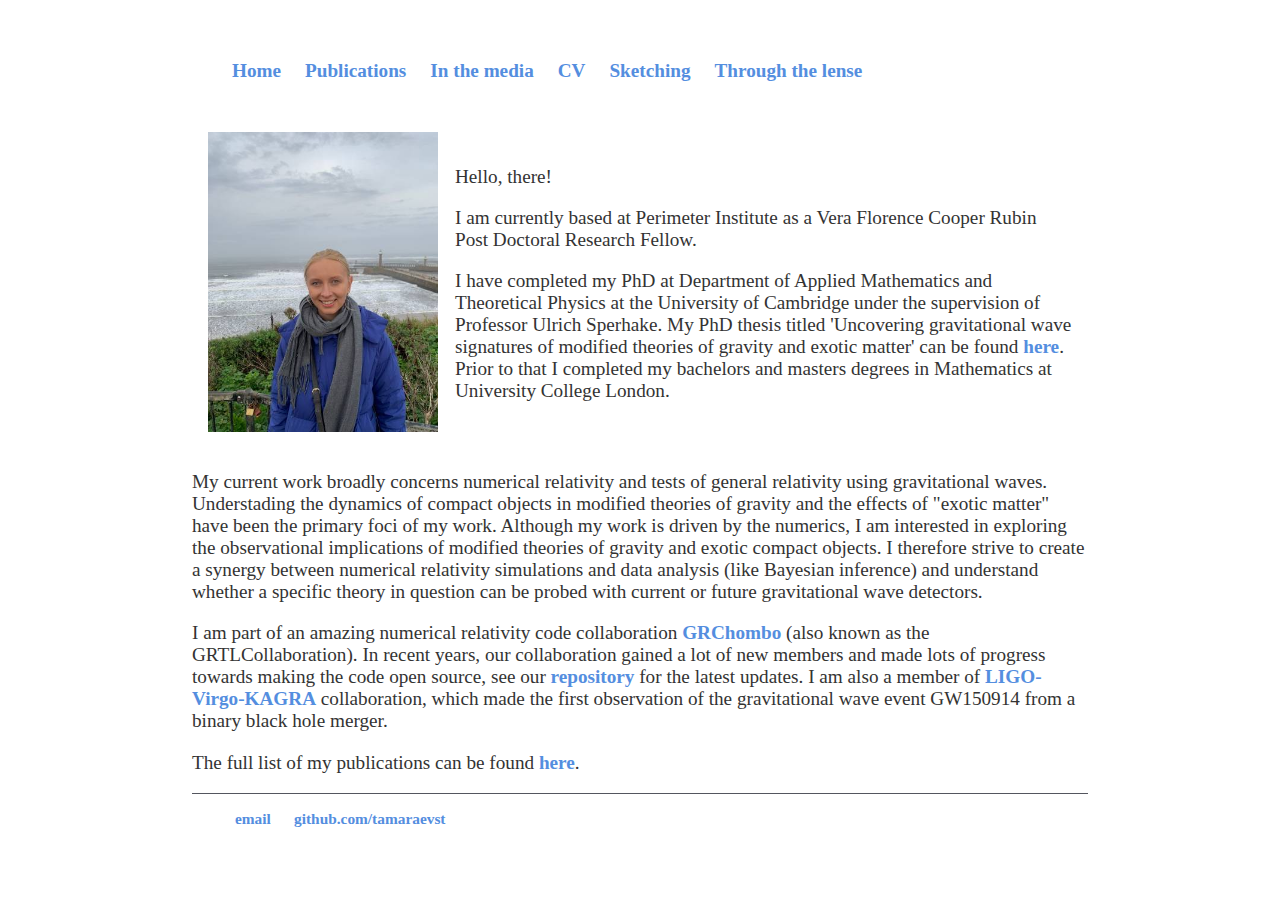
==== index.html @ 053c15eb "update paths" ====
<!DOCTYPE html>
<html>
	<head>
		<meta name="generator" content="Hugo 0.54.0" />
		<meta http-equiv="X-UA-Compatible" content="IE=edge, chrome=1">
  		<meta name="HandheldFriendly" content="True">
  		<meta name="MobileOptimized" content="320">
  		<meta name="viewport" content="width=device-width, initial-scale=1, shrink-to-fit=no, maximum-scale=1" />
  		<meta name="author" content="Tamara Evstafyeva">

		<title>Tamara's webpage</title>
		<!-- link to main stylesheet -->
		<link rel="stylesheet" type="text/css" href="/css/main.css">
	</head>
	<body>
		<nav>
    		<ul>
        		<li><a href="/">Home</a></li>
	        	<li><a href="/publications">Publications</a></li>
				<li><a href="/media">In the media</a></li>
        		<li><a href="/cv">CV</a></li>
        		<li><a href="/sketching">Sketching</a></li>
			<li><a href="/lense">Through the lense</a></li>
    		</ul>
		</nav>

		<style>
  		.container {
    		  display: flex;
    		  align-items: center;
    		  justify-content: center;
  		}
  	    </style>

  		<body>
			<br>
    <table cellspacing="15">
        <tr>
            <td>
                <img src="IMG-20231021-WA0015.jpg" width="230px" height="300px">
            </td>
            <td>
				<p>
					Hello, there!
				</p> 
				
                <p>
                    I am currently based at Perimeter Institute as a Vera Florence Cooper Rubin Post Doctoral Research Fellow. </p> 
				
				<p> I have completed my PhD at Department of Applied Mathematics and Theoretical Physics at the University of Cambridge under the supervision of Professor Ulrich Sperhake.
					My PhD thesis titled 'Uncovering gravitational wave signatures of modified theories of gravity and exotic matter' can be found <a href="https://www.repository.cam.ac.uk/items/f7c6898a-540d-46ef-8fa9-5eaf4aa687ca">here</a>. Prior to that I completed my bachelors and masters degrees in Mathematics at University College London. </p> 
					
				</p>
            </td>
        </tr>
    </table>

	<p> My current work broadly concerns numerical relativity and tests of general relativity using gravitational waves. Understading the dynamics 
		of compact objects in modified theories of gravity and the effects of "exotic matter" have been the primary foci of my work. 
		Although my work is driven by the numerics, I am interested in exploring the observational implications of modified theories of gravity and exotic compact objects. 
		I therefore strive to create a synergy between numerical relativity simulations and data analysis (like Bayesian inference) and understand whether a specific theory in
		question can be probed with current or future gravitational wave detectors.
	</p>

	<p>
		I am part of an amazing numerical relativity code collaboration <a href="https://www.grchombo.org/">GRChombo</a> (also known as the GRTLCollaboration). 
		In recent years, our collaboration gained a lot of new members and made lots of progress towards making the code open source, see our <a href="https://github.com/GRTLCollaboration">repository</a> for the latest updates. 
		I am also a member of <a href="https://www.ligo.org/">LIGO-Virgo-KAGRA</a> collaboration, which made the first observation of the gravitational wave 
		event GW150914 from a binary black hole merger.

	<p> 
		The full list of my publications can be found <a href="https://tamaraevst.github.io/publications/">here</a>.
	</p>

		<footer>
    		<ul>
        		<li><a href="mailto:te307@cam.ac.uk">email</a></li>
        		<li><a href="https://github.com/tamaraevst">github.com/tamaraevst</a></li>
			</ul>
		</footer>
	</body>
</html>
---- css/main.css ----
@import "./styles.css";

:root{
    --h-title-color:#b1b1ed;
}

/* .header {
    border-bottom: solid 2px var(--bs-blue);
} */

/* .bg-bottom {
    background-color: var(--h-title-color);
} */

body {
    margin: 60px auto;
    width: 70%;
}

/* nav ul, footer ul {
    font-family:'Newsreader';
    background-color: #b1b1ed;
    padding: 10px;
    list-style: none;
} */

nav ul li, footer ul li {
    display: inline;
    margin-right: 20px;
    font-size: 1.2em;
}
a {
    text-decoration: none;
    color: #548edf;
    font-weight: bold;
}
a:hover {
    /* color: #217ee7; */
    text-decoration: underline;
}
h1 {
    font-size: 1.0em;
    font-family:'Newsreader';
}
p {
    font-family:'Newsreader';
    font-size: 1.2em;
    /* line-height: 1.4em; */
    color: #333;
}
footer {
    border-top: 1px solid #54565f;
    padding: 3px;
    font-size: .8em;
    font-weight: bold;
}

ul.posts { 
    margin: 20px auto 40px; 
    font-size: 2.em;
}

ul.posts li {
    list-style: none;
}

.images
{
display: inline;
margin: 0px;
padding: 0px;
}

.center {
  display: block;
  margin-left: auto;
  margin-right: auto;
  width: 50%;
}

#content
{
display: block;
margin: 0px;
padding: 0px;
position: absolute;
top: 90px;
height: auto;
max-width: auto;
overflow-y: hidden;
overflow-x:auto;
white-space:nowrap;
}

* {box-sizing:border-box}

/* Slideshow container */
.slideshow-container {
  position: relative;
  width: 100%;
  height: 170px;
}.slide {
  position: absolute;
  width: 100%;
  height: 100%;
  display: none;
}.slide:first-child {
  display: block;
}.prev, .next {
  position: absolute;
  top: 50%;
  transform: translateY(-50%);
  width: auto;
  margin-top: -22px;
  padding: 16px;
  color: #162e4f;
  font-weight: bold;
  font-size: 24px;
  transition: 0.6s ease;
  border-radius: 0 3px 3px 0;
  cursor: pointer;
}.next {
  right: 0;
  border-radius: 3px 0 0 3px;
}
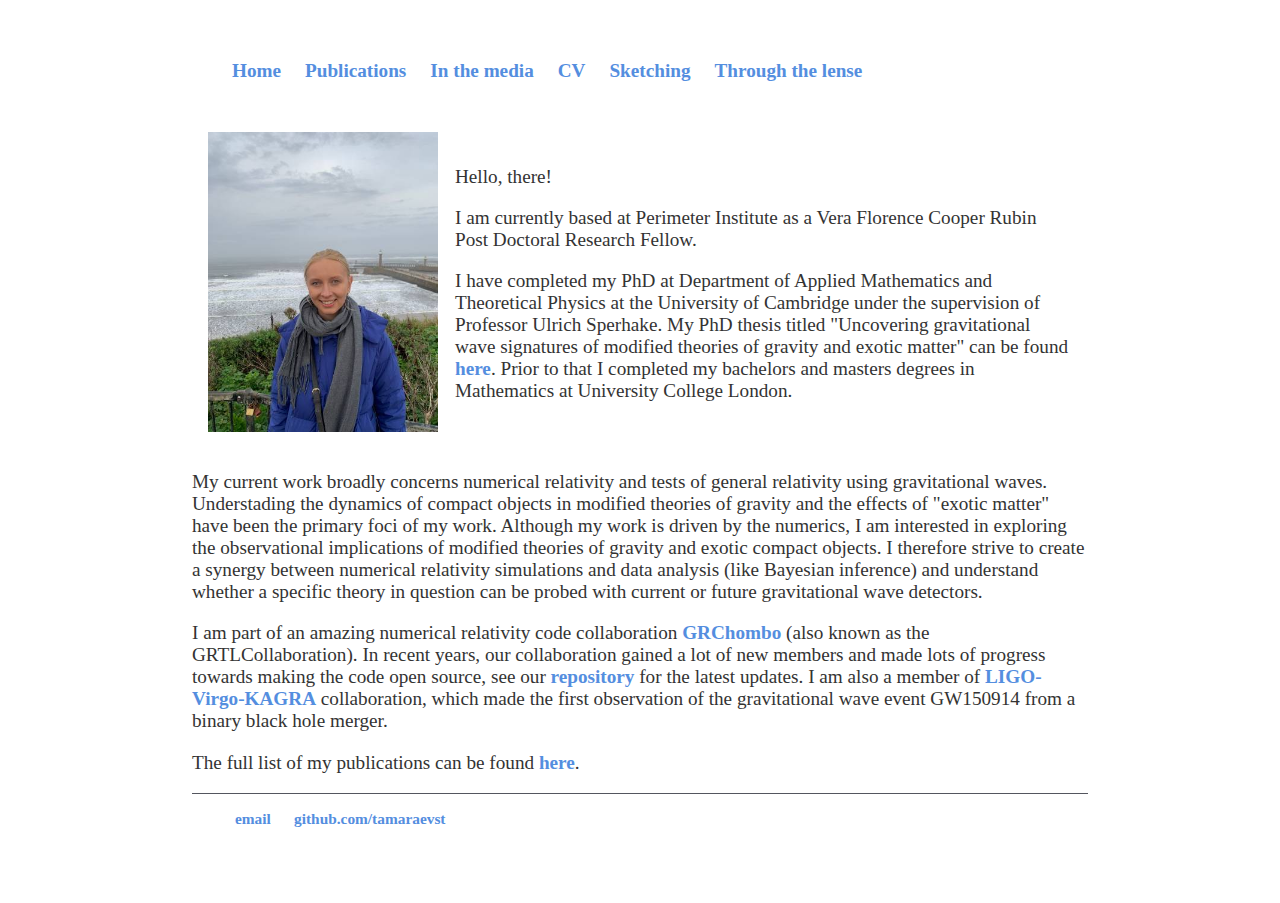
==== commit 33c3965f: "update syntax" ====
--- a/index.html
+++ b/index.html
@@ -48,7 +48,7 @@
                     I am currently based at Perimeter Institute as a Vera Florence Cooper Rubin Post Doctoral Research Fellow. </p> 
 				
 				<p> I have completed my PhD at Department of Applied Mathematics and Theoretical Physics at the University of Cambridge under the supervision of Professor Ulrich Sperhake.
-					My PhD thesis titled 'Uncovering gravitational wave signatures of modified theories of gravity and exotic matter' can be found <a href="https://www.repository.cam.ac.uk/items/f7c6898a-540d-46ef-8fa9-5eaf4aa687ca">here</a>. Prior to that I completed my bachelors and masters degrees in Mathematics at University College London. </p> 
+					My PhD thesis titled "Uncovering gravitational wave signatures of modified theories of gravity and exotic matter" can be found <a href="https://www.repository.cam.ac.uk/items/f7c6898a-540d-46ef-8fa9-5eaf4aa687ca">here</a>. Prior to that I completed my bachelors and masters degrees in Mathematics at University College London. </p> 
 					
 				</p>
             </td>
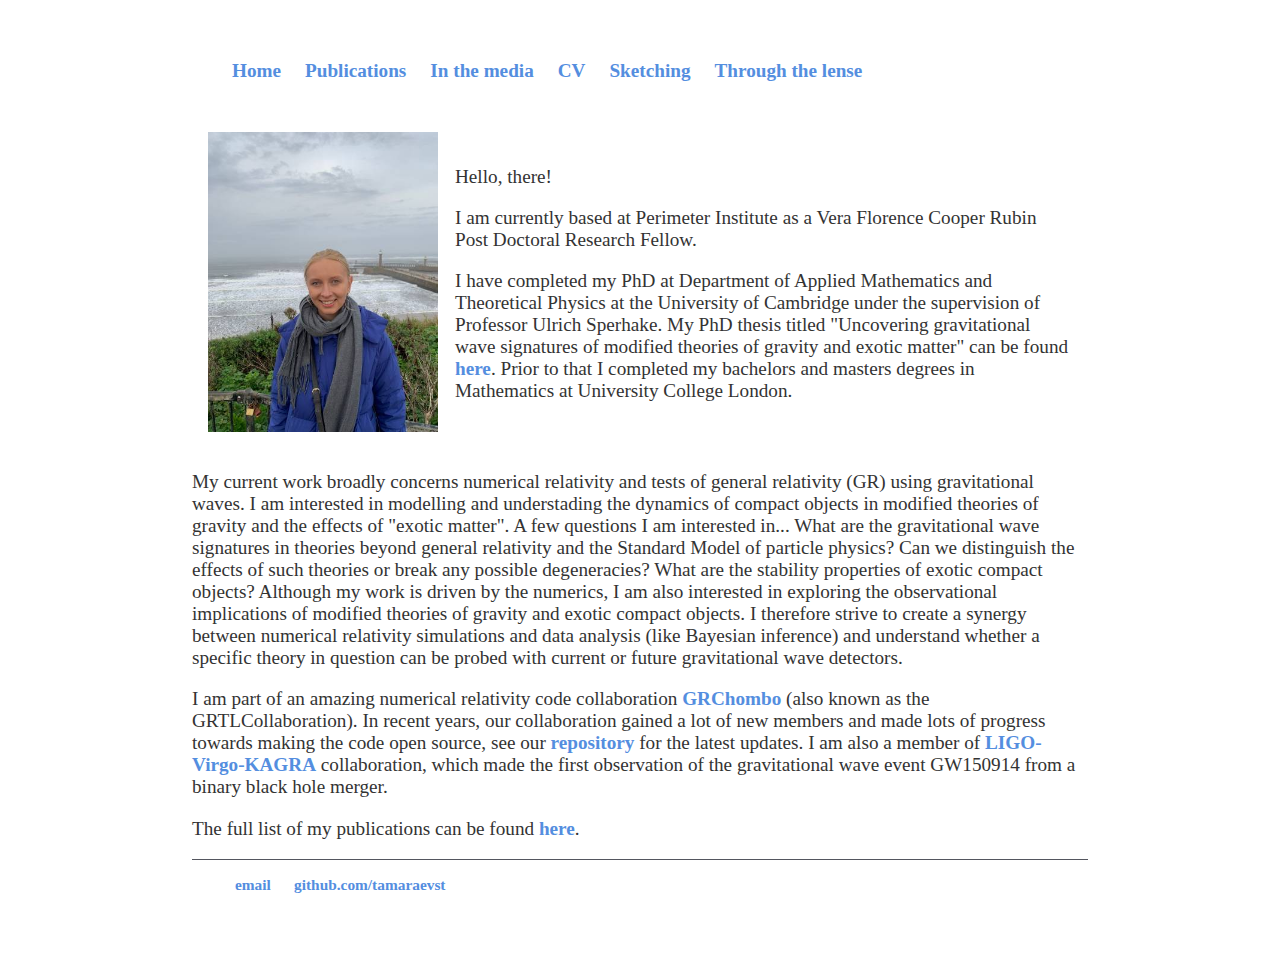
==== commit fda36aca: "Update index.html" ====
--- a/index.html
+++ b/index.html
@@ -55,9 +55,10 @@
         </tr>
     </table>
 
-	<p> My current work broadly concerns numerical relativity and tests of general relativity using gravitational waves. Understading the dynamics 
-		of compact objects in modified theories of gravity and the effects of "exotic matter" have been the primary foci of my work. 
-		Although my work is driven by the numerics, I am interested in exploring the observational implications of modified theories of gravity and exotic compact objects. 
+	<p> My current work broadly concerns numerical relativity and tests of general relativity (GR) using gravitational waves. I am interested in modelling and understading the dynamics 
+		of compact objects in modified theories of gravity and the effects of "exotic matter". A few questions I am interested in... What are the gravitational wave signatures in theories beyond general relativity and the Standard Model of particle physics? 
+		Can we distinguish the effects of such theories or break any possible degeneracies? What are the stability properties of exotic compact objects?  
+		Although my work is driven by the numerics, I am also interested in exploring the observational implications of modified theories of gravity and exotic compact objects. 
 		I therefore strive to create a synergy between numerical relativity simulations and data analysis (like Bayesian inference) and understand whether a specific theory in
 		question can be probed with current or future gravitational wave detectors.
 	</p>
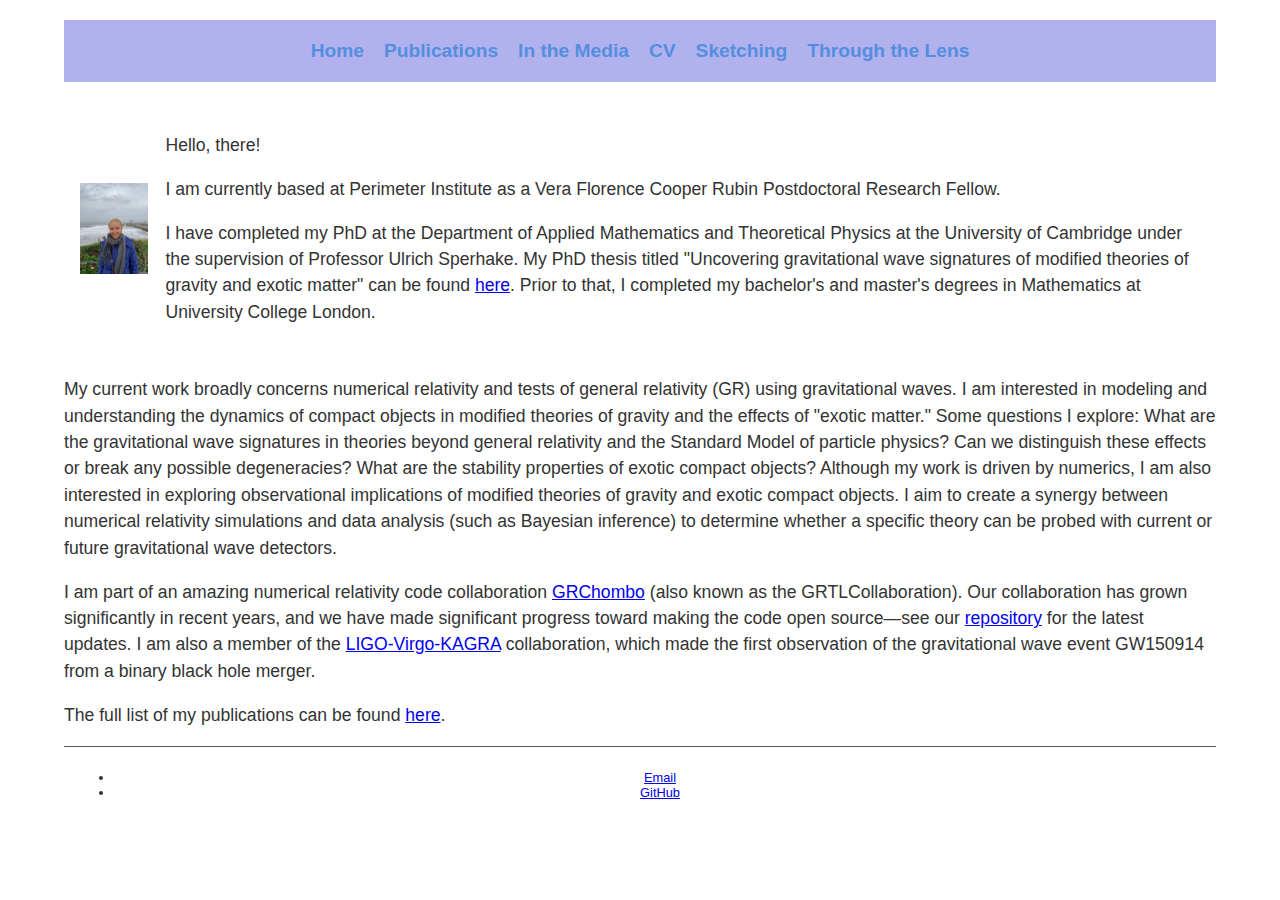
==== commit 39911599: "attempt to make mobile friendly web" ====
--- a/index.html
+++ b/index.html
@@ -1,83 +1,73 @@
 <!DOCTYPE html>
-<html>
-	<head>
-		<meta name="generator" content="Hugo 0.54.0" />
-		<meta http-equiv="X-UA-Compatible" content="IE=edge, chrome=1">
-  		<meta name="HandheldFriendly" content="True">
-  		<meta name="MobileOptimized" content="320">
-  		<meta name="viewport" content="width=device-width, initial-scale=1, shrink-to-fit=no, maximum-scale=1" />
-  		<meta name="author" content="Tamara Evstafyeva">
+<html lang="en">
+<head>
+  <meta name="generator" content="Hugo 0.54.0" />
+  <meta http-equiv="X-UA-Compatible" content="IE=edge, chrome=1">
+  <meta name="HandheldFriendly" content="True">
+  <meta name="MobileOptimized" content="320">
+  <meta name="viewport" content="width=device-width, initial-scale=1, shrink-to-fit=no, maximum-scale=1" />
+  <meta name="author" content="Tamara Evstafyeva">
 
-		<title>Tamara's webpage</title>
-		<!-- link to main stylesheet -->
-		<link rel="stylesheet" type="text/css" href="/css/main.css">
-	</head>
-	<body>
-		<nav>
-    		<ul>
-        		<li><a href="/">Home</a></li>
-	        	<li><a href="/publications">Publications</a></li>
-				<li><a href="/media">In the media</a></li>
-        		<li><a href="/cv">CV</a></li>
-        		<li><a href="/sketching">Sketching</a></li>
-			<li><a href="/lense">Through the lense</a></li>
-    		</ul>
-		</nav>
+  <title>Tamara's Webpage</title>
+  <link rel="stylesheet" href="/css/main.css">
+</head>
+<body>
+  <header>
+    <button class="menu-toggle" onclick="toggleMenu()">☰</button>
+    <nav>
+      <ul class="menu">
+        <li><a href="/">Home</a></li>
+        <li><a href="/publications">Publications</a></li>
+        <li><a href="/media">In the Media</a></li>
+        <li><a href="/cv">CV</a></li>
+        <li><a href="/sketching">Sketching</a></li>
+        <li><a href="/lense">Through the Lens</a></li>
+      </ul>
+    </nav>
+  </header>
 
-		<style>
-  		.container {
-    		  display: flex;
-    		  align-items: center;
-    		  justify-content: center;
-  		}
-  	    </style>
+  <div class="container">
+    <table cellspacing="15">
+      <tr>
+        <td>
+          <img src="IMG-20231021-WA0015.jpg" width="230px" height="300px" class="responsive-img">
+        </td>
+        <td>
+          <p>Hello, there!</p>
+          <p>I am currently based at Perimeter Institute as a Vera Florence Cooper Rubin Postdoctoral Research Fellow.</p>
+          <p>I have completed my PhD at the Department of Applied Mathematics and Theoretical Physics at the University of Cambridge under the supervision of Professor Ulrich Sperhake.
+            My PhD thesis titled "Uncovering gravitational wave signatures of modified theories of gravity and exotic matter" can be found 
+            <a href="https://www.repository.cam.ac.uk/items/f7c6898a-540d-46ef-8fa9-5eaf4aa687ca">here</a>. Prior to that, I completed my bachelor's and master's degrees in Mathematics at University College London.</p>
+        </td>
+      </tr>
+    </table>
+  </div>
 
-  		<body>
-			<br>
-    <table cellspacing="15">
-        <tr>
-            <td>
-                <img src="IMG-20231021-WA0015.jpg" width="230px" height="300px">
-            </td>
-            <td>
-				<p>
-					Hello, there!
-				</p> 
-				
-                <p>
-                    I am currently based at Perimeter Institute as a Vera Florence Cooper Rubin Post Doctoral Research Fellow. </p> 
-				
-				<p> I have completed my PhD at Department of Applied Mathematics and Theoretical Physics at the University of Cambridge under the supervision of Professor Ulrich Sperhake.
-					My PhD thesis titled "Uncovering gravitational wave signatures of modified theories of gravity and exotic matter" can be found <a href="https://www.repository.cam.ac.uk/items/f7c6898a-540d-46ef-8fa9-5eaf4aa687ca">here</a>. Prior to that I completed my bachelors and masters degrees in Mathematics at University College London. </p> 
-					
-				</p>
-            </td>
-        </tr>
-    </table>
+  <p>My current work broadly concerns numerical relativity and tests of general relativity (GR) using gravitational waves. I am interested in modeling and understanding the dynamics
+    of compact objects in modified theories of gravity and the effects of "exotic matter." Some questions I explore: What are the gravitational wave signatures in theories beyond general relativity and the Standard Model of particle physics?
+    Can we distinguish these effects or break any possible degeneracies? What are the stability properties of exotic compact objects? Although my work is driven by numerics, I am also interested in exploring observational implications
+    of modified theories of gravity and exotic compact objects. I aim to create a synergy between numerical relativity simulations and data analysis (such as Bayesian inference) to determine whether a specific theory can be probed with current or future gravitational wave detectors.
+  </p>
 
-	<p> My current work broadly concerns numerical relativity and tests of general relativity (GR) using gravitational waves. I am interested in modelling and understading the dynamics 
-		of compact objects in modified theories of gravity and the effects of "exotic matter". A few questions I am interested in... What are the gravitational wave signatures in theories beyond general relativity and the Standard Model of particle physics? 
-		Can we distinguish the effects of such theories or break any possible degeneracies? What are the stability properties of exotic compact objects?  
-		Although my work is driven by the numerics, I am also interested in exploring the observational implications of modified theories of gravity and exotic compact objects. 
-		I therefore strive to create a synergy between numerical relativity simulations and data analysis (like Bayesian inference) and understand whether a specific theory in
-		question can be probed with current or future gravitational wave detectors.
-	</p>
+  <p>I am part of an amazing numerical relativity code collaboration <a href="https://www.grchombo.org/">GRChombo</a> (also known as the GRTLCollaboration).
+    Our collaboration has grown significantly in recent years, and we have made significant progress toward making the code open source—see our <a href="https://github.com/GRTLCollaboration">repository</a> for the latest updates.
+    I am also a member of the <a href="https://www.ligo.org/">LIGO-Virgo-KAGRA</a> collaboration, which made the first observation of the gravitational wave event GW150914 from a binary black hole merger.
+  </p>
 
-	<p>
-		I am part of an amazing numerical relativity code collaboration <a href="https://www.grchombo.org/">GRChombo</a> (also known as the GRTLCollaboration). 
-		In recent years, our collaboration gained a lot of new members and made lots of progress towards making the code open source, see our <a href="https://github.com/GRTLCollaboration">repository</a> for the latest updates. 
-		I am also a member of <a href="https://www.ligo.org/">LIGO-Virgo-KAGRA</a> collaboration, which made the first observation of the gravitational wave 
-		event GW150914 from a binary black hole merger.
+  <p>The full list of my publications can be found <a href="https://tamaraevst.github.io/publications/">here</a>.</p>
 
-	<p> 
-		The full list of my publications can be found <a href="https://tamaraevst.github.io/publications/">here</a>.
-	</p>
+  <footer>
+    <ul>
+      <li><a href="mailto:te307@cam.ac.uk">Email</a></li>
+      <li><a href="https://github.com/tamaraevst">GitHub</a></li>
+    </ul>
+  </footer>
 
-		<footer>
-    		<ul>
-        		<li><a href="mailto:te307@cam.ac.uk">email</a></li>
-        		<li><a href="https://github.com/tamaraevst">github.com/tamaraevst</a></li>
-			</ul>
-		</footer>
-	</body>
+  <script>
+    function toggleMenu() {
+      document.querySelector('.menu').classList.toggle('active');
+    }
+  </script>
+</body>
 </html>
+
--- a/css/main.css
+++ b/css/main.css
@@ -1,98 +1,111 @@
 @import "./styles.css";
 
-:root{
-    --h-title-color:#b1b1ed;
+:root {
+    --h-title-color: #b1b1ed;
+    --text-color: #333;
+    --link-color: #548edf;
 }
 
-/* .header {
-    border-bottom: solid 2px var(--bs-blue);
-} */
-
-/* .bg-bottom {
-    background-color: var(--h-title-color);
-} */
-
 body {
-    margin: 60px auto;
-    width: 70%;
+    margin: 20px auto;
+    padding: 0 10px;
+    max-width: 90%;
+    font-family: 'Newsreader', sans-serif;
+    color: var(--text-color);
 }
 
-/* nav ul, footer ul {
-    font-family:'Newsreader';
-    background-color: #b1b1ed;
+nav ul {
+    background-color: var(--h-title-color);
     padding: 10px;
     list-style: none;
-} */
+    display: flex;
+    flex-wrap: wrap;
+    justify-content: center;
+}
 
-nav ul li, footer ul li {
-    display: inline;
-    margin-right: 20px;
+nav ul li {
+    margin: 10px;
     font-size: 1.2em;
 }
-a {
+
+nav ul li a {
     text-decoration: none;
-    color: #548edf;
-    font-weight: bold;
-}
-a:hover {
-    /* color: #217ee7; */
-    text-decoration: underline;
-}
-h1 {
-    font-size: 1.0em;
-    font-family:'Newsreader';
-}
-p {
-    font-family:'Newsreader';
-    font-size: 1.2em;
-    /* line-height: 1.4em; */
-    color: #333;
-}
-footer {
-    border-top: 1px solid #54565f;
-    padding: 3px;
-    font-size: .8em;
+    color: var(--link-color);
     font-weight: bold;
 }
 
-ul.posts { 
-    margin: 20px auto 40px; 
-    font-size: 2.em;
+nav ul li a:hover {
+    text-decoration: underline;
 }
 
-ul.posts li {
-    list-style: none;
+h1 {
+    font-size: 1.5em;
+    text-align: center;
 }
 
-.images
-{
-display: inline;
-margin: 0px;
-padding: 0px;
+p {
+    font-size: 1.1em;
+    line-height: 1.5;
 }
 
-.center {
-  display: block;
-  margin-left: auto;
-  margin-right: auto;
-  width: 50%;
+footer {
+    border-top: 1px solid #54565f;
+    padding: 10px;
+    font-size: 0.8em;
+    text-align: center;
 }
 
-#content
-{
-display: block;
-margin: 0px;
-padding: 0px;
-position: absolute;
-top: 90px;
-height: auto;
-max-width: auto;
-overflow-y: hidden;
-overflow-x:auto;
-white-space:nowrap;
+img.responsive-img {
+    max-width: 100%;
+    height: auto;
+    display: block;
+    margin: 0 auto;
 }
 
-* {box-sizing:border-box}
+.container {
+    display: flex;
+    flex-direction: column;
+    align-items: center;
+}
+
+@media (min-width: 768px) {
+    .container {
+        flex-direction: row;
+        justify-content: space-around;
+    }
+}
+
+/* Mobile Menu */
+.menu-toggle {
+    display: none;
+    background: none;
+    border: none;
+    font-size: 2rem;
+    cursor: pointer;
+}
+
+.menu {
+    display: flex;
+    flex-wrap: wrap;
+    justify-content: center;
+}
+
+@media (max-width: 768px) {
+    .menu {
+        display: none;
+        flex-direction: column;
+        text-align: center;
+    }
+
+    .menu.active {
+        display: flex;
+    }
+
+    .menu-toggle {
+        display: block;
+        margin: 10px auto;
+    }
+}
 
 /* Slideshow container */
 .slideshow-container {
@@ -122,4 +135,29 @@
 }.next {
   right: 0;
   border-radius: 3px 0 0 3px;
-}+}
+
+.grid {
+    display: grid;
+    grid-template-columns: 1fr 1fr 1fr 1fr;
+    grid-auto-rows: 240px 240px;
+    row-gap: 43px;
+    column-gap: 24px;
+  }
+  figure{
+    background:silver;
+    display:block;
+    width:100%;
+    height:200px;
+    margin:0;
+    padding:0;
+  }
+ 
+ .inner{
+   display:flex;
+   flex-direction:column;
+ }
+ 
+ .t{
+   margin-top:5px;
+ }
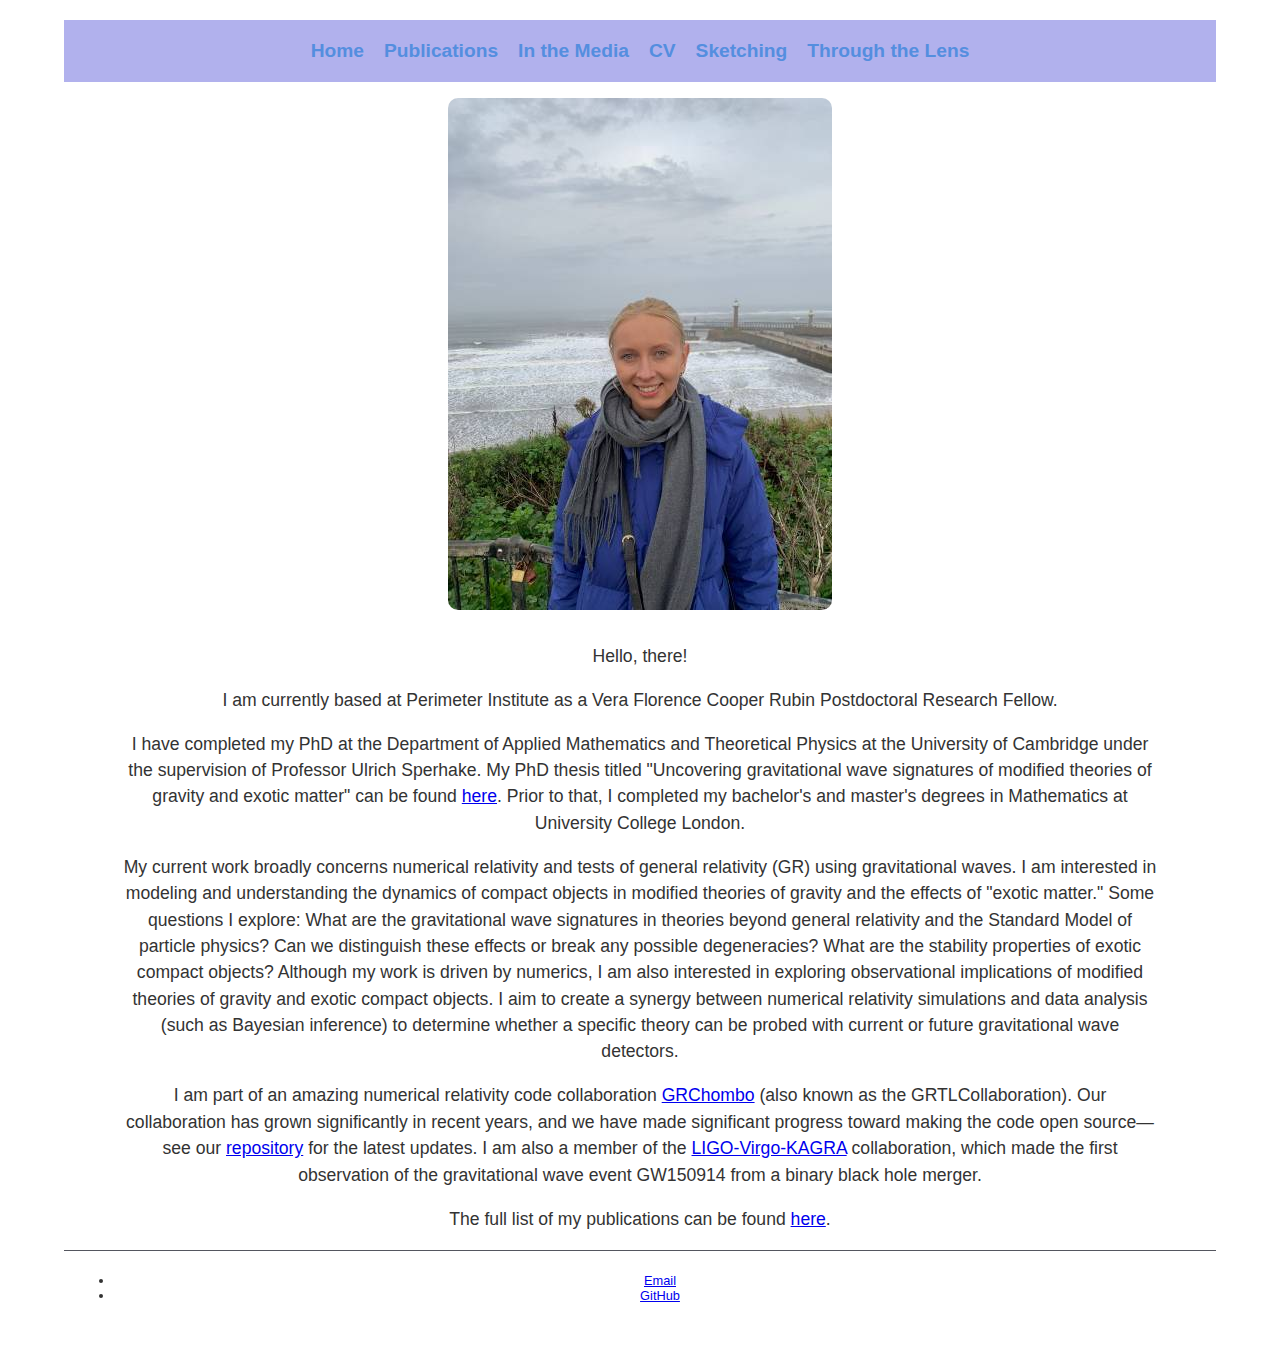
==== commit 5c4e275f: "some styling" ====
--- a/index.html
+++ b/index.html
@@ -26,24 +26,19 @@
     </nav>
   </header>
 
-  <div class="container">
-    <table cellspacing="15">
-      <tr>
-        <td>
-          <img src="IMG-20231021-WA0015.jpg" width="230px" height="300px" class="responsive-img">
-        </td>
-        <td>
-          <p>Hello, there!</p>
-          <p>I am currently based at Perimeter Institute as a Vera Florence Cooper Rubin Postdoctoral Research Fellow.</p>
-          <p>I have completed my PhD at the Department of Applied Mathematics and Theoretical Physics at the University of Cambridge under the supervision of Professor Ulrich Sperhake.
-            My PhD thesis titled "Uncovering gravitational wave signatures of modified theories of gravity and exotic matter" can be found 
+  <div class="profile">
+    <div class="image-container">
+        <img src="IMG-20231021-WA0015.jpg" alt="Profile Picture" class="profile-img">
+    </div>
+    <div class="text-container">
+        <p>Hello, there!</p>
+        <p>I am currently based at Perimeter Institute as a Vera Florence Cooper Rubin Postdoctoral Research Fellow.</p>
+
+	<p>I have completed my PhD at the Department of Applied Mathematics and Theoretical Physics at the University of Cambridge under the supervision of Professor Ulrich Sperhake.
+            My PhD thesis titled "Uncovering gravitational wave signatures of modified theories of gravity and exotic matter" can be found
             <a href="https://www.repository.cam.ac.uk/items/f7c6898a-540d-46ef-8fa9-5eaf4aa687ca">here</a>. Prior to that, I completed my bachelor's and master's degrees in Mathematics at University College London.</p>
-        </td>
-      </tr>
-    </table>
-  </div>
 
-  <p>My current work broadly concerns numerical relativity and tests of general relativity (GR) using gravitational waves. I am interested in modeling and understanding the dynamics
+	 <p>My current work broadly concerns numerical relativity and tests of general relativity (GR) using gravitational waves. I am interested in modeling and understanding the dynamics
     of compact objects in modified theories of gravity and the effects of "exotic matter." Some questions I explore: What are the gravitational wave signatures in theories beyond general relativity and the Standard Model of particle physics?
     Can we distinguish these effects or break any possible degeneracies? What are the stability properties of exotic compact objects? Although my work is driven by numerics, I am also interested in exploring observational implications
     of modified theories of gravity and exotic compact objects. I aim to create a synergy between numerical relativity simulations and data analysis (such as Bayesian inference) to determine whether a specific theory can be probed with current or future gravitational wave detectors.
@@ -55,6 +50,9 @@
   </p>
 
   <p>The full list of my publications can be found <a href="https://tamaraevst.github.io/publications/">here</a>.</p>
+
+    </div>
+</div>
 
   <footer>
     <ul>
--- a/css/main.css
+++ b/css/main.css
@@ -62,6 +62,31 @@
     margin: 0 auto;
 }
 
+.profile {
+    display: flex;
+    flex-direction: column;
+    align-items: center;
+    text-align: center;
+    max-width: 90%;
+    margin: auto;
+}
+
+.profile-img {
+    max-width: 100%;
+    height: auto;
+    border-radius: 10px; /* Optional: Adds rounded corners */
+}
+
+.image-container {
+    width: 100%;
+    display: flex;
+    justify-content: center;
+}
+
+.text-container {
+    margin-top: 15px; /* Adds spacing between image and text */
+}
+
 .container {
     display: flex;
     flex-direction: column;
@@ -84,26 +109,37 @@
     cursor: pointer;
 }
 
+/* Default navigation layout for larger screens */
 .menu {
-    display: flex;
+    display: flex !important; /* Ensure it stays visible on laptops */
     flex-wrap: wrap;
     justify-content: center;
 }
 
+/* Hide toggle button on large screens */
+.menu-toggle {
+    display: none;
+}
+
+/* Mobile Menu Styles */
 @media (max-width: 768px) {
     .menu {
-        display: none;
+        display: none; /* Hide by default on small screens */
         flex-direction: column;
         text-align: center;
     }
 
     .menu.active {
-        display: flex;
+        display: flex; /* Show when toggled */
     }
 
     .menu-toggle {
-        display: block;
+        display: block; /* Show menu button on mobile */
         margin: 10px auto;
+        background: none;
+        border: none;
+        font-size: 2rem;
+        cursor: pointer;
     }
 }
 
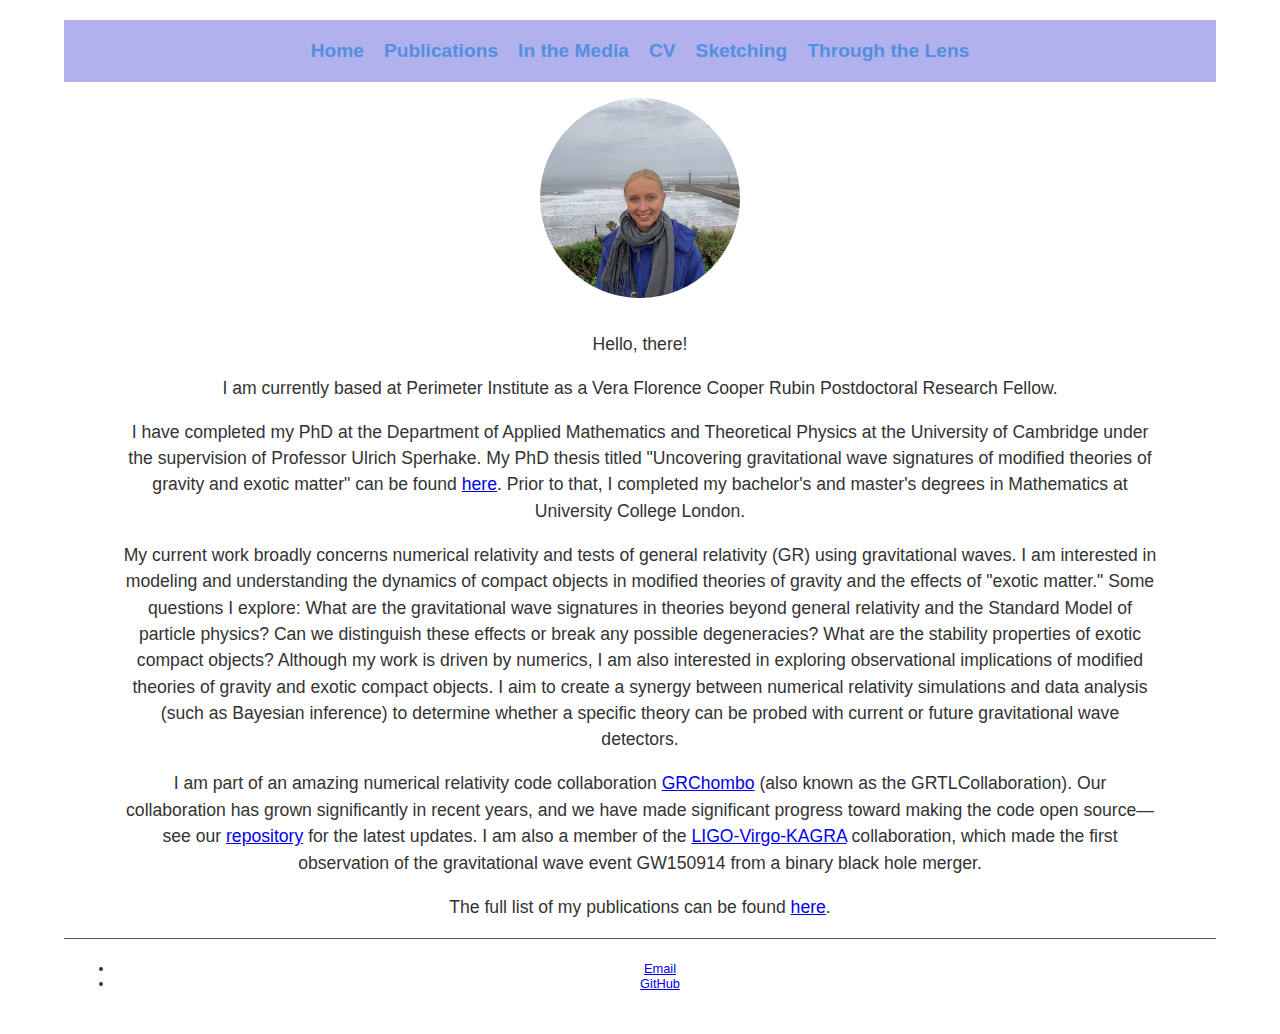
==== commit 48d13a03: "profile amend" ====
--- a/index.html
+++ b/index.html
@@ -28,7 +28,7 @@
 
   <div class="profile">
     <div class="image-container">
-        <img src="IMG-20231021-WA0015.jpg" alt="Profile Picture" class="profile-img">
+        <img src="IMG-20231021-WA0015.jpg" alt="Profile Picture" class="circle-image">
     </div>
     <div class="text-container">
         <p>Hello, there!</p>
--- a/css/main.css
+++ b/css/main.css
@@ -81,6 +81,13 @@
     width: 100%;
     display: flex;
     justify-content: center;
+}
+
+.circle-image {
+  width: 200px;          /* Set the desired width */
+  height: 200px;         /* Set the height to match the width */
+  border-radius: 50%;    /* Make it circular */
+  object-fit: cover;     /* Ensure the image fills the circle */
 }
 
 .text-container {
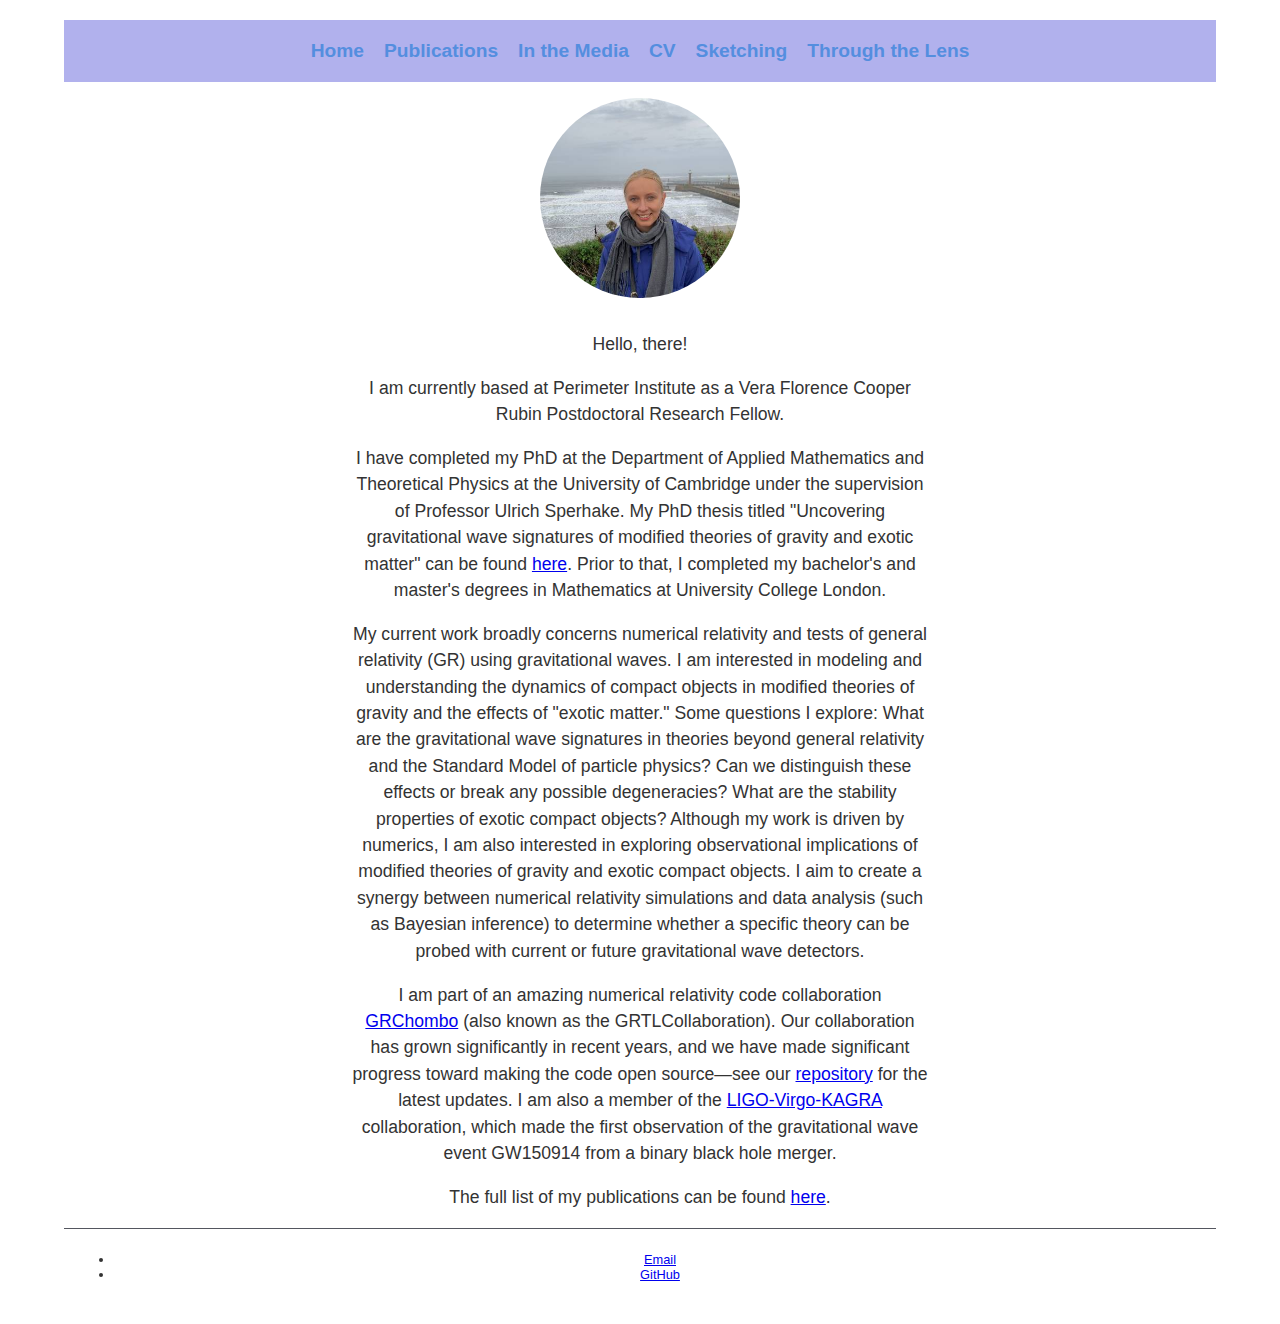
==== commit eaafe761: "try again" ====
--- a/index.html
+++ b/index.html
@@ -27,9 +27,7 @@
   </header>
 
   <div class="profile">
-    <div class="image-container">
         <img src="IMG-20231021-WA0015.jpg" alt="Profile Picture" class="circle-image">
-    </div>
     <div class="text-container">
         <p>Hello, there!</p>
         <p>I am currently based at Perimeter Institute as a Vera Florence Cooper Rubin Postdoctoral Research Fellow.</p>
--- a/css/main.css
+++ b/css/main.css
@@ -67,14 +67,9 @@
     flex-direction: column;
     align-items: center;
     text-align: center;
-    max-width: 90%;
+    max-width: 50%;
     margin: auto;
-}
-
-.profile-img {
-    max-width: 100%;
-    height: auto;
-    border-radius: 10px; /* Optional: Adds rounded corners */
+    border-radius: 10px;
 }
 
 .image-container {
@@ -180,27 +175,3 @@
   border-radius: 3px 0 0 3px;
 }
 
-.grid {
-    display: grid;
-    grid-template-columns: 1fr 1fr 1fr 1fr;
-    grid-auto-rows: 240px 240px;
-    row-gap: 43px;
-    column-gap: 24px;
-  }
-  figure{
-    background:silver;
-    display:block;
-    width:100%;
-    height:200px;
-    margin:0;
-    padding:0;
-  }
- 
- .inner{
-   display:flex;
-   flex-direction:column;
- }
- 
- .t{
-   margin-top:5px;
- }
